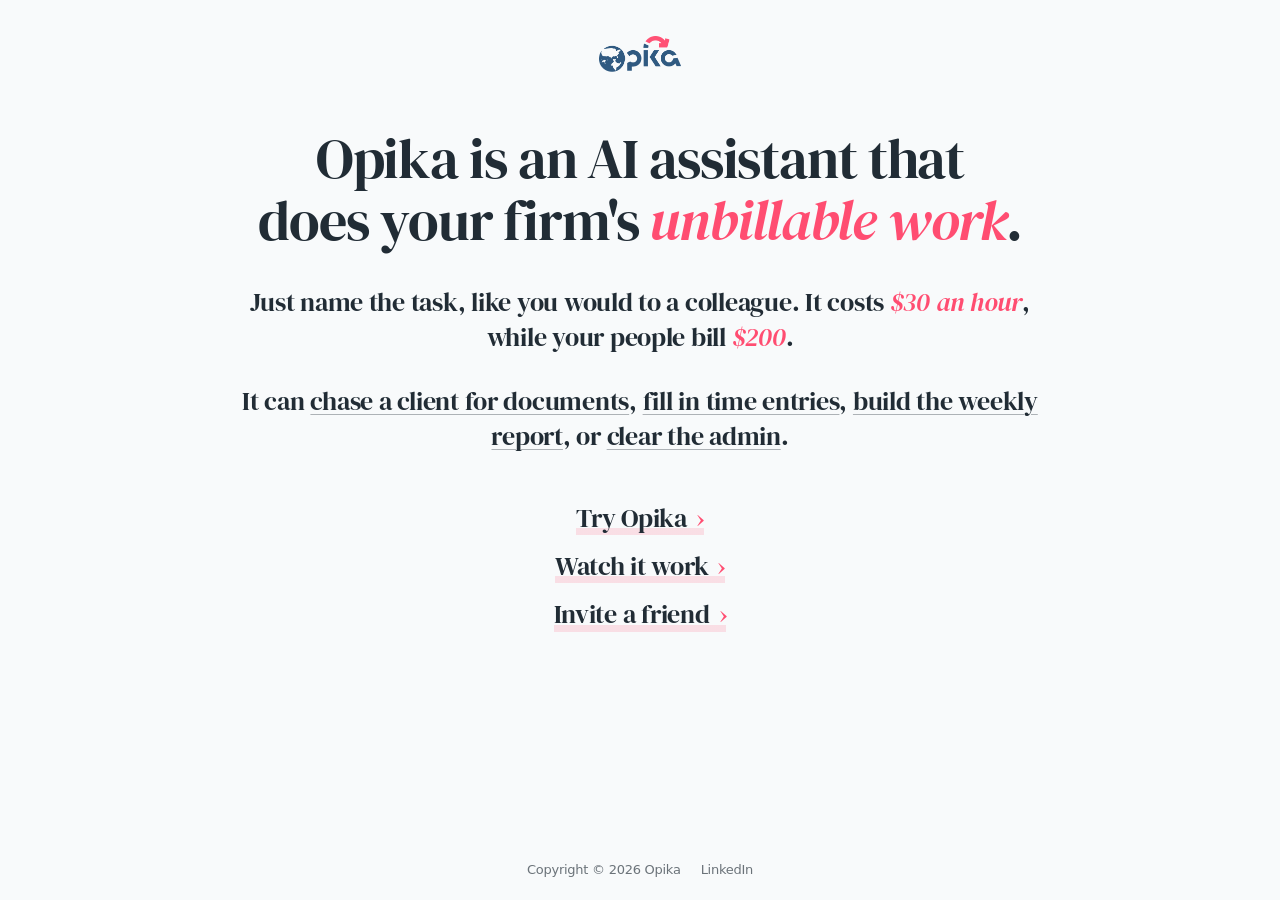
==== index.html @ b0c08ed4 "Say what Opika is first, like Instinct: plain definition, price, concrete examples Co-Authored-By: C" ====
<!doctype html>
<html lang="en">
<head>
<meta charset="utf-8">
<meta name="viewport" content="width=device-width, initial-scale=1">
<title>Opika | Automate the Unbillable</title>
<meta name="description" content="Opika is an AI assistant that does your firm's unbillable work. It costs $30 an hour, while your people bill $200.">
<link rel="icon" href="favicon.png">
<link rel="preconnect" href="https://fonts.googleapis.com">
<link rel="preconnect" href="https://fonts.gstatic.com" crossorigin>
<link href="https://fonts.googleapis.com/css2?family=DM+Serif+Display:ital@0;1&display=swap" rel="stylesheet">
<link rel="stylesheet" href="styles.css">
</head>
<body>
<main>
  <img class="logo" src="logo.png" alt="Opika" height="36">
  <h1>Opika is an AI assistant that does your firm's <em>unbillable work</em>.</h1>
  <p>Just name the task, like you would to a colleague. It costs <em>$30 an hour</em>, while your people bill <em>$200</em>.</p>
  <p>It can <span class="eg" data-icon="mail">chase a client for documents</span>, <span class="eg" data-icon="clock">fill in time entries</span>, <span class="eg" data-icon="chart">build the weekly report</span>, or <span class="eg" data-icon="admin">clear the admin</span>.</p>
  <nav>
    <a href="https://calendly.com/aniket-opika/you">Try Opika</a>
    <a data-video="cpa-firm.mp4" data-title="See what we have done for a CPA firm." href="cpa-firm.mp4">Watch it work</a>
    <a href="mailto:?subject=Opika%3A%20more%20billable%20hours&body=I%20thought%20of%20you.%20Opika%20is%20an%20AI%20assistant%20for%20firms%20that%20bill%20by%20the%20hour.%20https%3A%2F%2Fwww.opika.co">Invite a friend</a>
  </nav>
</main>
<footer>
  <span>Copyright &copy; 2026 Opika</span>
  <a href="https://www.linkedin.com/company/opika-co">LinkedIn</a>
</footer>
<dialog id="video" aria-label="Opika video">
  <div class="pop">
    <header>
      <img class="logo" src="logo.png" alt="Opika" height="28">
      <form method="dialog"><button aria-label="Close">&times;</button></form>
    </header>
    <p id="vt"></p>
    <video controls playsinline preload="none"></video>
    <nav><a href="https://calendly.com/aniket-opika/you">Try Opika</a></nav>
  </div>
</dialog>
<script>
const d = document.getElementById('video'), v = d.querySelector('video');
// add more videos by adding another link with data-video and data-title
document.querySelectorAll('[data-video]').forEach(a => a.onclick = e => {
  e.preventDefault();
  v.src = a.dataset.video;
  document.getElementById('vt').textContent = a.dataset.title;
  d.showModal();
  v.play();
});
d.onclick = e => { if (e.target === d) d.close(); };
d.onclose = () => v.pause();

// hand drawn doodles that follow the cursor over the examples
const doodles = {
  admin: '<path d="M9 4.2h6v2.4H9z"/><path d="M7.4 5.6c-1.2.1-2.2.9-2.2 2.1v11c3.8.7 10.2.7 13.6 0v-11c0-1.2-1-2-2.2-2.1"/><path d="M8.6 12.3l2.3 2.3 4.4-4.6"/>',
  mail: '<path d="M3.5 6.2c5.7-.6 11.3-.5 17 0l-.3 11.6c-5.4.6-10.9.5-16.4 0z"/><path d="M3.8 6.6c2.7 2.7 5.4 5.4 8.2 5.6 2.8-.3 5.5-3 8-5.6"/>',
  clock: '<path d="M12 4c4.4-.1 8 3.4 8 8s-3.6 8.1-8 8-8-3.5-8-8 3.6-8 8-8z"/><path d="M12 7.6V12l3 2.2"/>',
  chart: '<path d="M5.5 19.5V11"/><path d="M10.8 19.5V5.8"/><path d="M16.2 19.5v-6.2"/><path d="M3.5 19.9c5.5.5 11.5.5 17 0"/>',
  play: '<path d="M7 4.5c4 2.3 8 4.6 12 7.4-4 2.7-8 5-12 7.1-.3-4.8-.3-9.6 0-14.5z"/>'
};
const tip = document.createElement('div');
tip.id = 'tip';
tip.innerHTML = '<svg viewBox="0 0 24 24" fill="none" stroke="currentColor" stroke-width="1.5" stroke-linecap="round" stroke-linejoin="round"></svg>';
document.body.append(tip);
document.querySelectorAll('[data-icon]').forEach(a => {
  a.onmouseenter = () => { tip.firstChild.innerHTML = doodles[a.dataset.icon]; tip.classList.add('on'); };
  a.onmousemove = e => { tip.style.transform = `translate(${e.clientX + 14}px, ${e.clientY + 14}px)`; };
  a.onmouseleave = () => tip.classList.remove('on');
});
</script>
</body>
</html>
---- styles.css ----
:root {
  --bg: #f8fafb;
  --ink: #212c35;
  --coral: #ff4d71;
  --tint: rgba(255, 77, 113, .16);
  --rule: rgba(33, 44, 53, .35);
}
@media (prefers-color-scheme: dark) {
  :root { --bg: #161d23; --ink: #eef2f5; --tint: rgba(255, 77, 113, .28); --rule: rgba(238, 242, 245, .4); }
  .logo { filter: brightness(0) invert(1); }
}
* { box-sizing: border-box; }
body {
  margin: 0;
  min-height: 100vh;
  display: flex;
  flex-direction: column;
  justify-content: space-between;
  background: var(--bg);
  color: var(--ink);
  font: 400 clamp(20px, 2.2vw, 26px) / 1.35 "DM Serif Display", Georgia, serif;
  letter-spacing: -.01em;
  animation: in .8s ease both;
}
@keyframes in { from { opacity: 0; transform: translateY(6px); } }
main { width: 100%; max-width: 880px; margin: 0 auto; padding: clamp(24px, 4vw, 36px) clamp(20px, 4vw, 32px) 64px; text-align: center; }
footer { display: flex; justify-content: center; gap: 20px; flex-wrap: wrap; padding: 0 20px 24px; font: 400 13px / 1 system-ui, sans-serif; opacity: .65; }
footer a { color: inherit; text-decoration: none; }
footer a:hover { text-decoration: underline; }
.logo { display: block; height: 36px; margin: 0 auto clamp(32px, 5vw, 56px); }
h1 { margin: 0 0 .6em; font: inherit; font-size: clamp(32px, 5.4vw, 56px); line-height: 1.1; letter-spacing: -.02em; text-wrap: balance; }
p { margin: 0 auto 1.1em; max-width: 34em; }
em { color: var(--coral); }
h1 em { white-space: nowrap; }
a { color: inherit; }
p a, .eg { text-decoration: underline; text-decoration-color: var(--rule); text-underline-offset: 4px; text-decoration-thickness: 1px; transition: color .2s, text-decoration-color .2s, background .2s; border-radius: 4px; }
p a:hover, .eg:hover { color: var(--coral); text-decoration-color: var(--coral); background: var(--tint); }
.eg { cursor: default; }
nav { margin-top: 1.8em; }
nav a { display: block; width: fit-content; margin: 0 auto .5em; color: inherit; text-decoration: none; background: linear-gradient(var(--tint), var(--tint)) 0 100% / 100% .28em no-repeat; transition: background-size .2s, color .2s; }
nav a:hover { background-size: 100% 100%; }
nav a::after { content: "\203A"; margin-left: .35em; color: var(--coral); }
dialog { width: min(880px, 92vw); padding: 0; border: 0; border-top: 4px solid var(--coral); border-radius: 14px; background: var(--bg); color: inherit; box-shadow: 0 24px 80px rgba(0, 0, 0, .35); font: inherit; text-align: left; }
dialog[open] { animation: in .25s ease both; }
dialog::backdrop { background: rgba(22, 29, 35, .45); backdrop-filter: blur(6px); }
.pop { padding: clamp(16px, 3vw, 28px); }
.pop header { display: flex; justify-content: space-between; align-items: center; margin-bottom: 20px; }
.pop .logo { height: 28px; margin: 0; }
.pop button { border: 0; background: none; color: inherit; font: 32px / 1 system-ui, sans-serif; cursor: pointer; opacity: .6; }
.pop button:hover { opacity: 1; color: var(--coral); }
.pop p { margin: 0 0 .8em; max-width: none; }
.pop video { display: block; width: 100%; aspect-ratio: 16 / 9; border-radius: 8px; background: #000; }
.pop nav { margin-top: 1.2em; }
.pop nav a { margin: 0; }
#tip { position: fixed; left: 0; top: 0; z-index: 10; width: 44px; height: 44px; color: var(--coral); pointer-events: none; }
#tip svg { width: 100%; height: 100%; opacity: 0; transform: scale(.4) rotate(-14deg); transition: opacity .15s, transform .25s cubic-bezier(.34, 1.56, .64, 1); }
#tip.on svg { opacity: 1; transform: scale(1) rotate(-6deg); }
@media (hover: none) { #tip { display: none; } }
:focus-visible { outline: 2px solid var(--coral); outline-offset: 3px; }
@media (prefers-reduced-motion: reduce) { body { animation: none; } * { transition: none !important; } }
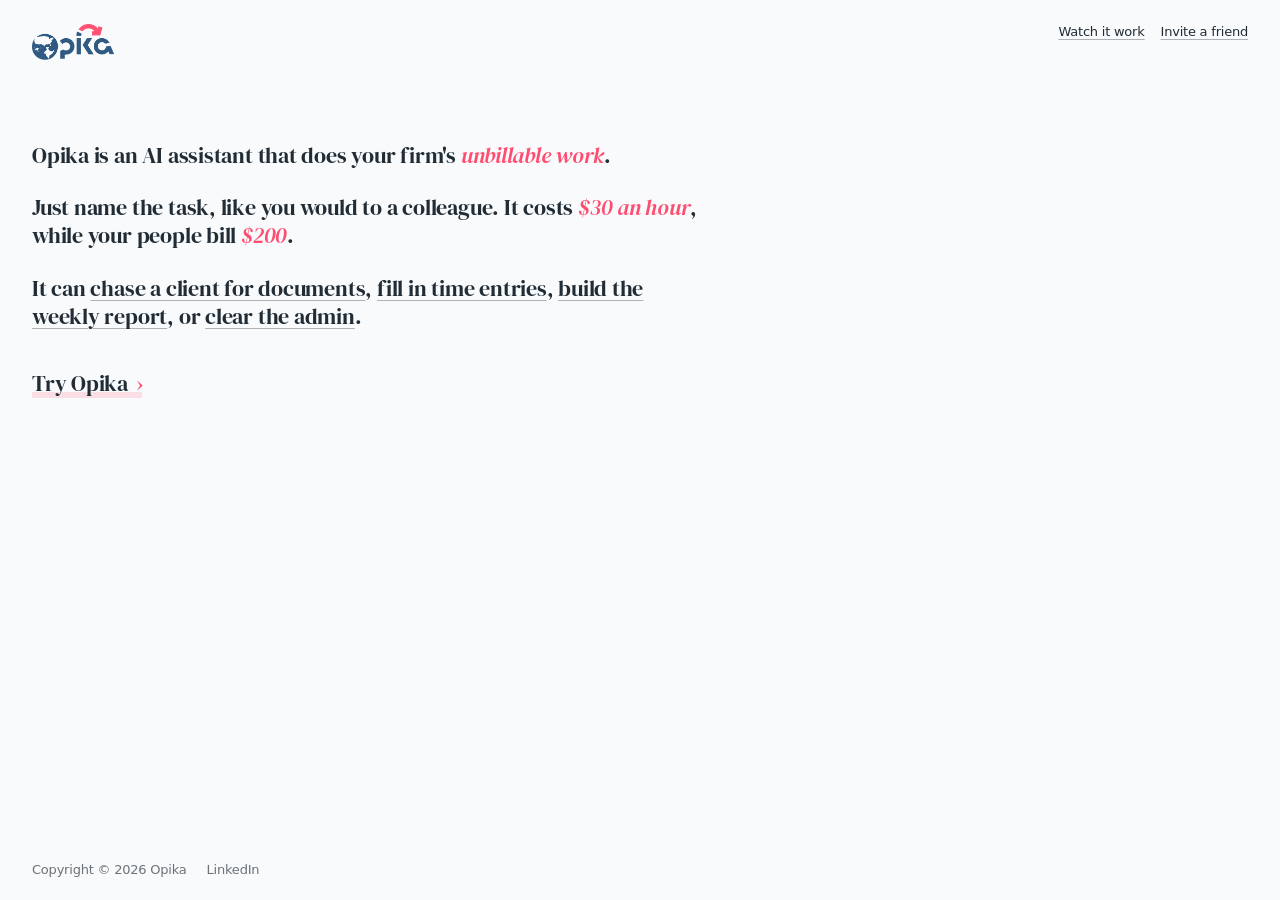
==== commit 9573fdff: "Match Instinct's new layout: left aligned text, logo and small links in the header, one main action " ====
--- a/index.html
+++ b/index.html
@@ -12,15 +12,19 @@
 <link rel="stylesheet" href="styles.css">
 </head>
 <body>
+<header class="top">
+  <img class="logo" src="logo.png" alt="Opika" height="36">
+  <nav>
+    <a data-video="cpa-firm.mp4" data-title="See what we have done for a CPA firm." href="cpa-firm.mp4">Watch it work</a>
+    <a href="#" data-share>Invite a friend</a>
+  </nav>
+</header>
 <main>
-  <img class="logo" src="logo.png" alt="Opika" height="36">
   <h1>Opika is an AI assistant that does your firm's <em>unbillable work</em>.</h1>
   <p>Just name the task, like you would to a colleague. It costs <em>$30 an hour</em>, while your people bill <em>$200</em>.</p>
   <p>It can <span class="eg" data-icon="mail">chase a client for documents</span>, <span class="eg" data-icon="clock">fill in time entries</span>, <span class="eg" data-icon="chart">build the weekly report</span>, or <span class="eg" data-icon="admin">clear the admin</span>.</p>
-  <nav>
-    <a href="https://calendly.com/aniket-opika/you">Try Opika</a>
-    <a data-video="cpa-firm.mp4" data-title="See what we have done for a CPA firm." href="cpa-firm.mp4">Watch it work</a>
-    <a href="mailto:?subject=Opika%3A%20more%20billable%20hours&body=I%20thought%20of%20you.%20Opika%20is%20an%20AI%20assistant%20for%20firms%20that%20bill%20by%20the%20hour.%20https%3A%2F%2Fwww.opika.co">Invite a friend</a>
+  <nav class="cta">
+    <a href="#try" data-try>Try Opika</a>
   </nav>
 </main>
 <footer>
@@ -35,7 +39,26 @@
     </header>
     <p id="vt"></p>
     <video controls playsinline preload="none"></video>
-    <nav><a href="https://calendly.com/aniket-opika/you">Try Opika</a></nav>
+    <nav><a href="#try" data-try>Try Opika</a></nav>
+  </div>
+</dialog>
+<dialog id="try" aria-label="Try Opika">
+  <div class="pop">
+    <header>
+      <img class="logo" src="logo.png" alt="Opika" height="28">
+      <form method="dialog"><button aria-label="Close">&times;</button></form>
+    </header>
+    <form id="lead">
+      <p>Tell us a little. We will reply by email.</p>
+      <input name="name" placeholder="Your name" autocomplete="name" required>
+      <input name="phone" type="tel" placeholder="Your phone number" autocomplete="tel" required>
+      <input name="email" type="email" placeholder="Your work email" autocomplete="email" required>
+      <textarea name="message" rows="3" placeholder="Anything you want us to know (optional)"></textarea>
+      <input name="website" class="hp" tabindex="-1" autocomplete="off" aria-hidden="true">
+      <button class="go">Send</button>
+      <small id="fm" role="status"></small>
+    </form>
+    <p id="thanks" hidden>Thank you. We will reply to you by email.</p>
   </div>
 </dialog>
 <script>
@@ -48,7 +71,33 @@
   d.showModal();
   v.play();
 });
-d.onclick = e => { if (e.target === d) d.close(); };
+const t = document.getElementById('try'), f = document.getElementById('lead'), em = f.email;
+[d, t].forEach(x => x.onclick = e => { if (e.target === x) x.close(); });
+document.querySelectorAll('[data-try]').forEach(a => a.onclick = e => { e.preventDefault(); d.close(); t.showModal(); });
+// work emails only, mirrored on the server in api/lead.js
+const free = /^(gmail|googlemail|yahoo|ymail|rocketmail|hotmail|outlook|live|msn|aol|icloud|me|mac|proton|protonmail|pm|gmx|mail|zoho|yandex|rediffmail|rediff|inbox|hey|fastmail)\.(com|net|org|in|co\.in|co\.uk|co|me|fr|de|it|ca|com\.au)$/i;
+em.oninput = () => em.setCustomValidity(free.test(em.value.split('@')[1] || '') ? 'Please use your work email, not a personal one.' : '');
+f.onsubmit = async e => {
+  e.preventDefault();
+  const m = document.getElementById('fm');
+  m.textContent = 'Sending';
+  try {
+    const r = await fetch('/api/lead', { method: 'POST', headers: { 'Content-Type': 'application/json' }, body: JSON.stringify(Object.fromEntries(new FormData(f))) });
+    if (r.status === 400) { m.textContent = (await r.json()).error; return; }
+    if (!r.ok) throw 0;
+    f.hidden = true;
+    document.getElementById('thanks').hidden = false;
+  } catch { m.textContent = 'Something went wrong. Please try again.'; }
+};
+// copy the link, then open the share sheet (WhatsApp, iMessage, Instagram, X, email...) where the browser has one
+document.querySelectorAll('[data-share]').forEach(a => a.onclick = async e => {
+  e.preventDefault();
+  const url = location.origin + '/', label = a.textContent;
+  navigator.clipboard?.writeText(url).catch(() => {});
+  a.textContent = 'Link copied';
+  setTimeout(() => a.textContent = label, 2000);
+  try { await navigator.share?.({ title: 'Opika', text: "Opika is an AI assistant that does your firm's unbillable work.", url }); } catch {}
+});
 d.onclose = () => v.pause();
 
 // hand drawn doodles that follow the cursor over the examples
--- a/styles.css
+++ b/styles.css
@@ -4,6 +4,7 @@
   --coral: #ff4d71;
   --tint: rgba(255, 77, 113, .16);
   --rule: rgba(33, 44, 53, .35);
+  --gutter: clamp(20px, 2.5vw, 36px);
 }
 @media (prefers-color-scheme: dark) {
   :root { --bg: #161d23; --ink: #eef2f5; --tint: rgba(255, 77, 113, .28); --rule: rgba(238, 242, 245, .4); }
@@ -15,29 +16,33 @@
   min-height: 100vh;
   display: flex;
   flex-direction: column;
-  justify-content: space-between;
   background: var(--bg);
   color: var(--ink);
-  font: 400 clamp(20px, 2.2vw, 26px) / 1.35 "DM Serif Display", Georgia, serif;
+  font: 400 clamp(20px, 1.7vw, 24px) / 1.3 "DM Serif Display", Georgia, serif;
   letter-spacing: -.01em;
   animation: in .8s ease both;
 }
 @keyframes in { from { opacity: 0; transform: translateY(6px); } }
-main { width: 100%; max-width: 880px; margin: 0 auto; padding: clamp(24px, 4vw, 36px) clamp(20px, 4vw, 32px) 64px; text-align: center; }
-footer { display: flex; justify-content: center; gap: 20px; flex-wrap: wrap; padding: 0 20px 24px; font: 400 13px / 1 system-ui, sans-serif; opacity: .65; }
+main { flex: 1; width: 100%; max-width: 730px; padding: clamp(32px, 9vh, 96px) var(--gutter) 64px; }
+.top { display: flex; justify-content: space-between; align-items: flex-start; padding: 24px var(--gutter) 0; }
+.top nav { display: flex; gap: 16px; margin: 0; font: 400 13px / 1.2 system-ui, sans-serif; }
+.top nav a { margin: 0; background: none; text-decoration: underline; text-decoration-color: var(--rule); text-underline-offset: 3px; transition: color .2s, text-decoration-color .2s; }
+.top nav a:hover { color: var(--coral); text-decoration-color: var(--coral); }
+.top nav a::after { content: none; }
+footer { display: flex; justify-content: flex-start; gap: 20px; flex-wrap: wrap; padding: 0 var(--gutter) 24px; font: 400 13px / 1 system-ui, sans-serif; opacity: .65; }
 footer a { color: inherit; text-decoration: none; }
 footer a:hover { text-decoration: underline; }
-.logo { display: block; height: 36px; margin: 0 auto clamp(32px, 5vw, 56px); }
-h1 { margin: 0 0 .6em; font: inherit; font-size: clamp(32px, 5.4vw, 56px); line-height: 1.1; letter-spacing: -.02em; text-wrap: balance; }
-p { margin: 0 auto 1.1em; max-width: 34em; }
+.logo { display: block; height: 36px; margin: 0; }
+h1 { margin: 0 0 1.1em; font: inherit; text-wrap: pretty; }
+p { margin: 0 0 1.1em; }
 em { color: var(--coral); }
-h1 em { white-space: nowrap; }
+em { white-space: nowrap; }
 a { color: inherit; }
 p a, .eg { text-decoration: underline; text-decoration-color: var(--rule); text-underline-offset: 4px; text-decoration-thickness: 1px; transition: color .2s, text-decoration-color .2s, background .2s; border-radius: 4px; }
 p a:hover, .eg:hover { color: var(--coral); text-decoration-color: var(--coral); background: var(--tint); }
 .eg { cursor: default; }
 nav { margin-top: 1.8em; }
-nav a { display: block; width: fit-content; margin: 0 auto .5em; color: inherit; text-decoration: none; background: linear-gradient(var(--tint), var(--tint)) 0 100% / 100% .28em no-repeat; transition: background-size .2s, color .2s; }
+nav a { display: block; width: fit-content; margin: 0 0 .5em; color: inherit; text-decoration: none; background: linear-gradient(var(--tint), var(--tint)) 0 100% / 100% .28em no-repeat; transition: background-size .2s, color .2s; }
 nav a:hover { background-size: 100% 100%; }
 nav a::after { content: "\203A"; margin-left: .35em; color: var(--coral); }
 dialog { width: min(880px, 92vw); padding: 0; border: 0; border-top: 4px solid var(--coral); border-radius: 14px; background: var(--bg); color: inherit; box-shadow: 0 24px 80px rgba(0, 0, 0, .35); font: inherit; text-align: left; }
@@ -52,6 +57,15 @@
 .pop video { display: block; width: 100%; aspect-ratio: 16 / 9; border-radius: 8px; background: #000; }
 .pop nav { margin-top: 1.2em; }
 .pop nav a { margin: 0; }
+#lead { display: grid; gap: 14px; }
+#lead p { margin: 0 0 .2em; }
+#lead input, #lead textarea { width: 100%; padding: 10px 2px; border: 0; border-bottom: 1px solid var(--rule); background: none; color: inherit; font: inherit; border-radius: 0; resize: vertical; }
+#lead input:focus, #lead textarea:focus { outline: 0; border-bottom-color: var(--coral); }
+#lead .hp { position: absolute; left: -9999px; }
+#lead .go { justify-self: start; border: 0; padding: 0; color: inherit; font: inherit; cursor: pointer; background: linear-gradient(var(--tint), var(--tint)) 0 100% / 100% .28em no-repeat; transition: background-size .2s; }
+#lead .go:hover { background-size: 100% 100%; }
+#lead .go::after { content: "\203A"; margin-left: .35em; color: var(--coral); }
+#lead small { font: 14px / 1.3 system-ui, sans-serif; opacity: .7; }
 #tip { position: fixed; left: 0; top: 0; z-index: 10; width: 44px; height: 44px; color: var(--coral); pointer-events: none; }
 #tip svg { width: 100%; height: 100%; opacity: 0; transform: scale(.4) rotate(-14deg); transition: opacity .15s, transform .25s cubic-bezier(.34, 1.56, .64, 1); }
 #tip.on svg { opacity: 1; transform: scale(1) rotate(-6deg); }
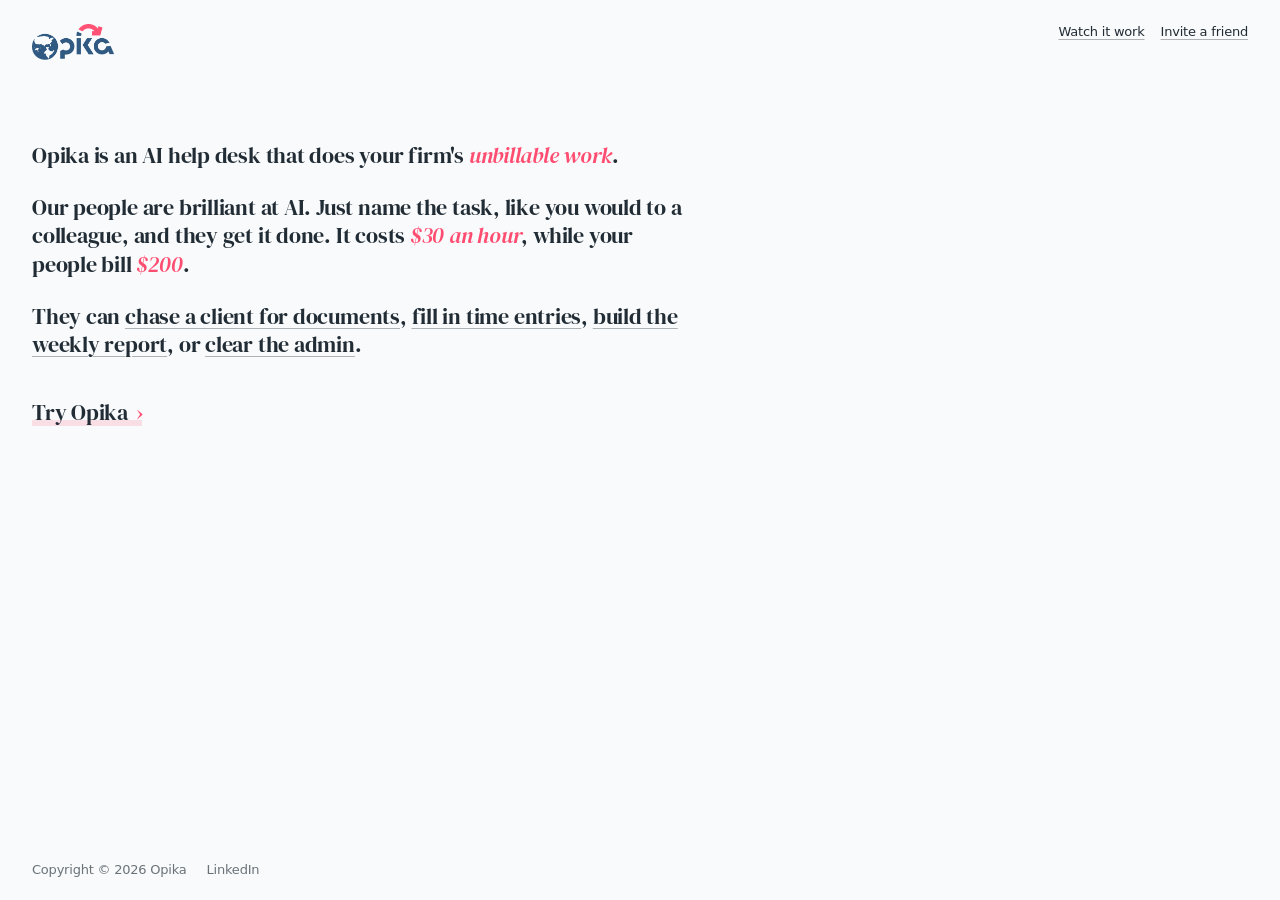
==== commit 1b724fbf: "Position Opika as an AI help desk staffed by people who are brilliant at AI Co-Authored-By: Claude S" ====
--- a/index.html
+++ b/index.html
@@ -4,7 +4,7 @@
 <meta charset="utf-8">
 <meta name="viewport" content="width=device-width, initial-scale=1">
 <title>Opika | Automate the Unbillable</title>
-<meta name="description" content="Opika is an AI assistant that does your firm's unbillable work. It costs $30 an hour, while your people bill $200.">
+<meta name="description" content="Opika is an AI help desk that does your firm's unbillable work. Our people are brilliant at AI. It costs $30 an hour, while your people bill $200.">
 <link rel="icon" href="favicon.png">
 <link rel="preconnect" href="https://fonts.googleapis.com">
 <link rel="preconnect" href="https://fonts.gstatic.com" crossorigin>
@@ -20,9 +20,9 @@
   </nav>
 </header>
 <main>
-  <h1>Opika is an AI assistant that does your firm's <em>unbillable work</em>.</h1>
-  <p>Just name the task, like you would to a colleague. It costs <em>$30 an hour</em>, while your people bill <em>$200</em>.</p>
-  <p>It can <span class="eg" data-icon="mail">chase a client for documents</span>, <span class="eg" data-icon="clock">fill in time entries</span>, <span class="eg" data-icon="chart">build the weekly report</span>, or <span class="eg" data-icon="admin">clear the admin</span>.</p>
+  <h1>Opika is an AI help desk that does your firm's <em>unbillable work</em>.</h1>
+  <p>Our people are brilliant at AI. Just name the task, like you would to a colleague, and they get it done. It costs <em>$30 an hour</em>, while your people bill <em>$200</em>.</p>
+  <p>They can <span class="eg" data-icon="mail">chase a client for documents</span>, <span class="eg" data-icon="clock">fill in time entries</span>, <span class="eg" data-icon="chart">build the weekly report</span>, or <span class="eg" data-icon="admin">clear the admin</span>.</p>
   <nav class="cta">
     <a href="#try" data-try>Try Opika</a>
   </nav>
@@ -96,7 +96,7 @@
   navigator.clipboard?.writeText(url).catch(() => {});
   a.textContent = 'Link copied';
   setTimeout(() => a.textContent = label, 2000);
-  try { await navigator.share?.({ title: 'Opika', text: "Opika is an AI assistant that does your firm's unbillable work.", url }); } catch {}
+  try { await navigator.share?.({ title: 'Opika', text: "Opika is an AI help desk that does your firm's unbillable work.", url }); } catch {}
 });
 d.onclose = () => v.pause();
 
